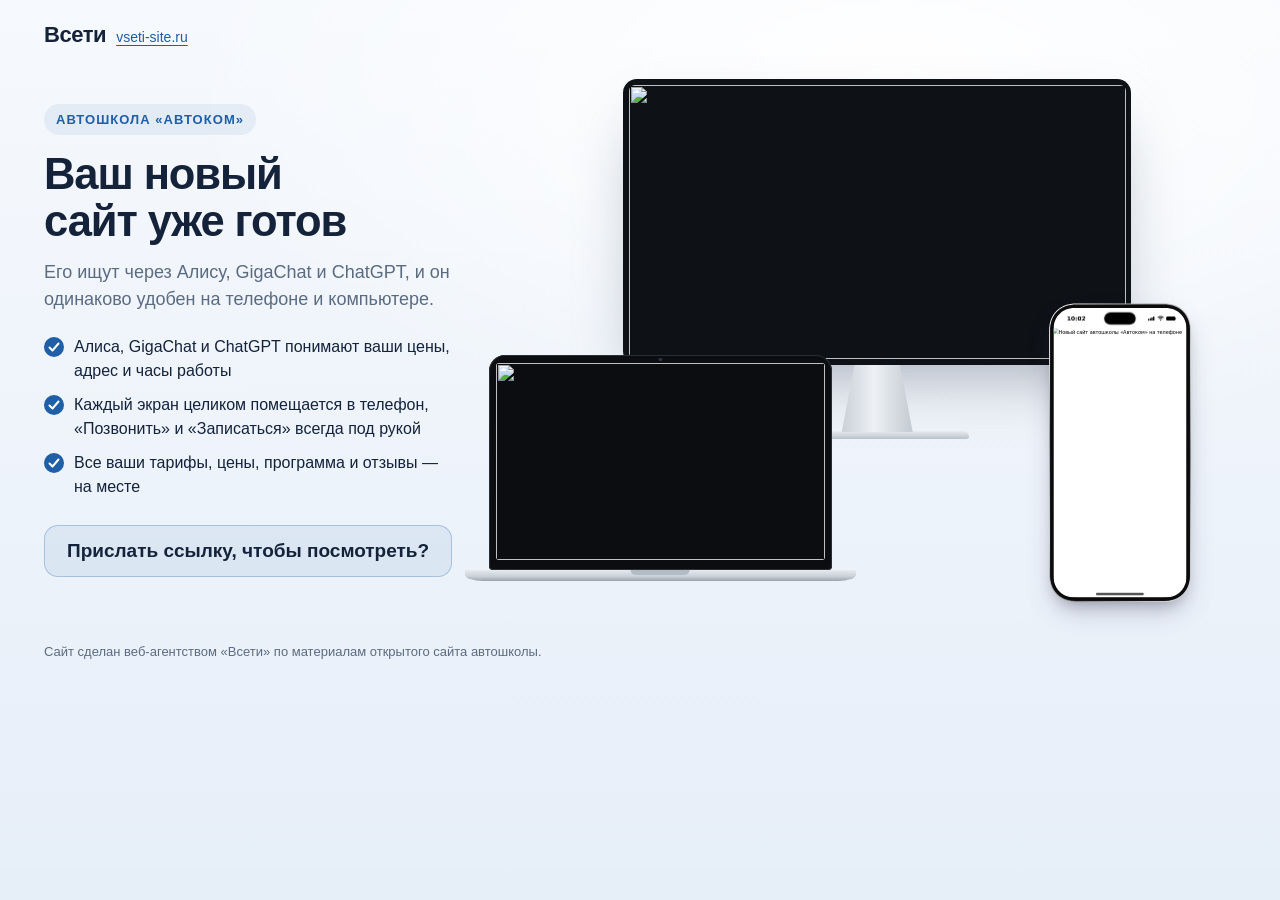
==== vitrina/index.html @ f61b4cee "Автошкола «Автоком»: этап 1 — главная, цены, контакты (яркая версия)" ====
<!doctype html>
<html lang="ru">
<head>
<meta charset="utf-8">
<meta name="viewport" content="width=device-width, initial-scale=1">
<meta name="robots" content="noindex, nofollow">
<title>Новый сайт автошколы «Автоком» — веб-агентство «Всети»</title>
<style>
@layer stageshow{:where(.ss-phone){position:relative}.ss-phone{flex-shrink:0;box-shadow:0 calc(var(--ps) * 40) calc(var(--ps) * 80) calc(var(--ps) * -16) #32325d40,0 calc(var(--ps) * 24) calc(var(--ps) * 48) calc(var(--ps) * -24) #0000004d}.ss-phone__glass{height:100%}.ss-phone__window{position:relative;overflow:hidden;isolation:isolate}.ss-phone:is([data-frame=pro],[data-frame=silver],[data-frame=bezel],[data-frame=clay],[data-frame=outline],[data-frame=bare]){--ss-phone-glass: #0b0b0c;--ss-phone-rim: #2c2c2d;--ss-phone-seam: #e0dfdc;--ss-phone-line: var(--ss-text-faint, #9a9a9d);background:none}.ss-phone__bands{position:absolute;inset:0;overflow:visible;pointer-events:none}.ss-phone:is([data-frame=pro],[data-frame=silver],[data-frame=bezel],[data-frame=clay],[data-frame=outline]) .ss-phone__glass{position:relative}.ss-phone[data-frame=pro]{--ss-phone-band-1: #e3e3e6;--ss-phone-band-2: #9a9ba0;--ss-phone-band-3: #cfd0d4;--ss-phone-band-4: #85868b;--ss-phone-band-5: #c9cacd}.ss-stage[data-theme=dark] .ss-phone[data-frame=pro],.ss-stage[data-theme=glass] .ss-phone[data-frame=pro][data-dark]{--ss-phone-band-1: #5b5c61;--ss-phone-band-2: #2b2c2f;--ss-phone-band-3: #48494d;--ss-phone-band-4: #232427;--ss-phone-band-5: #404145}.ss-phone[data-frame=silver]{--ss-phone-band-1: #f4f4f6;--ss-phone-band-2: #c9cacf;--ss-phone-band-3: #eeeef1;--ss-phone-band-4: #b9babf;--ss-phone-band-5: #e6e6ea}.ss-phone[data-frame=bezel]{--ss-phone-glass: #111113}.ss-phone[data-frame=clay]{--ss-phone-clay-top: color-mix(in srgb, var(--ss-phone-clay, #ecebe8), #fff 45%);--ss-phone-clay-bottom: color-mix(in srgb, var(--ss-phone-clay, #ecebe8), #000 6%);box-shadow:0 calc(var(--ps) * 30) calc(var(--ps) * 60) calc(var(--ps) * -12) #32325d33,0 calc(var(--ps) * 16) calc(var(--ps) * 32) calc(var(--ps) * -16) #00000029}.ss-stage[data-theme=dark] .ss-phone[data-frame=clay]{--ss-phone-clay-top: color-mix(in srgb, var(--ss-phone-clay, #2a2a2e), #fff 6%);--ss-phone-clay-bottom: var(--ss-phone-clay, #2a2a2e);--ss-phone-seam: #333338}.ss-phone[data-frame=outline]{box-shadow:none}.ss-stage[data-theme=blueprint] .ss-phone[data-frame=outline]{--ss-phone-line: var(--ss-line)}.ss-phone:not([data-frame=android],[data-frame=soft]) .ss-phone__status{height:62px;padding:0}.ss-phone:not([data-frame=android],[data-frame=soft]) .ss-phone__time{position:absolute;top:21.5px;left:0;width:138.5px;line-height:22px;text-align:center}.ss-phone:not([data-frame=android],[data-frame=soft]) .ss-phone__glyphs{position:absolute;top:25.33px;left:285.25px;align-items:flex-start;gap:8px}.ss-phone:not([data-frame=android],[data-frame=soft]) .ss-phone__signal{margin-top:1px}.ss-phone:not([data-frame=android],[data-frame=soft]) .ss-phone__battery{margin-top:.33px}.ss-phone[data-frame=photo]{position:relative;background:none}.ss-phone__photo{position:absolute;z-index:4;background:var(--ss-phone-photo-light, none) center / 100% 100% no-repeat;pointer-events:none}.ss-stage[data-theme=dark] .ss-phone__photo,.ss-phone[data-dark] .ss-phone__photo{background-image:var(--ss-phone-photo-dark, var(--ss-phone-photo-light, none))}.ss-phone[data-frame=android]{background:linear-gradient(150deg,#3a3b3f,#1d1e21 40%,#2f3034 70%,#1a1b1e)}.ss-phone[data-frame=android] .ss-phone__glass{background:#050505}.ss-phone[data-frame=android] .ss-phone__island{top:14px;width:24px;height:24px;border-radius:50%}.ss-phone[data-frame=android] .ss-phone__status{height:48px;padding:0 26px}.ss-phone[data-frame=android] .ss-phone__time{font-family:system-ui,sans-serif;font-size:15px;font-weight:500}.ss-phone[data-frame=android] .ss-phone__content[data-status]{padding-top:48px}.ss-phone[data-frame=android] .ss-phone__home{width:108px;height:4px}.ss-phone[data-frame=soft]{box-shadow:0 0 0 calc(var(--ps) * 1.5) #0a25400d,0 calc(var(--ps) * 30) calc(var(--ps) * 60) calc(var(--ps) * -12) #32325d2e,0 calc(var(--ps) * 18) calc(var(--ps) * 36) calc(var(--ps) * -18) #0000001f}.ss-phone[data-frame=soft] .ss-phone__glass{background:#f6f9fc;box-shadow:inset 0 calc(var(--ps) * -2.9) calc(var(--ps) * 7.2) #0a254038}.ss-stage[data-theme=dark] .ss-phone[data-frame=soft] .ss-phone__glass{background:#1c2433;box-shadow:inset 0 calc(var(--ps) * -2.9) calc(var(--ps) * 7.2) #00000073}.ss-phone__screen{--pt: 1px;position:absolute;top:0;left:0;display:flex;flex-direction:column;overflow:hidden;background:#fff;color:#000;font-family:-apple-system,system-ui,sans-serif;font-size:15px;letter-spacing:-.015em;transform-origin:0 0;-webkit-font-smoothing:antialiased}.ss-phone[data-dark] .ss-phone__screen{background:#000;color:#fff}.ss-phone__status{position:absolute;top:0;right:0;left:0;z-index:2;display:flex;align-items:center;justify-content:space-between;height:54px;padding:0 34px 0 52px;transition:color .3s ease;will-change:transform}.ss-phone__time{font-family:SF Pro Text,-apple-system,system-ui,sans-serif;font-variation-settings:"opsz" 17;font-size:17.67px;font-weight:590;letter-spacing:0}.ss-phone__island{position:absolute;top:var(--ss-island-top, 14px);left:50%;z-index:3;width:var(--ss-island-w, 95px);height:37px;border-radius:18.5px;background:#000;transform:translate(-50%)}.ss-phone__glyphs{display:flex;align-items:center;gap:8px}.ss-phone__glyph{display:block}.ss-phone__content{position:relative;flex:1;min-height:0}.ss-phone__content[data-status]{padding-top:62px}.ss-phone__content:not([data-status]){padding-top:44px}.ss-phone[data-frame=bare] .ss-phone__content{padding-right:8px;padding-left:8px}.ss-phone__home{position:absolute;bottom:8px;left:50%;z-index:2;width:144px;height:5px;border-radius:2.5px;background:currentColor;transform:translate(-50%);transition:color .3s ease;will-change:transform}.ss-lock{position:absolute;inset:0;color:#fff;text-align:center}.ss-lock__date{margin-top:66px;font-size:22px;font-weight:600;letter-spacing:-.01em;opacity:.85}.ss-lock__clock{margin-top:-4px;font-size:112px;font-weight:700;line-height:1;letter-spacing:-.035em;font-variant-numeric:tabular-nums;opacity:.92}.ss-lock__stack{position:absolute;right:0;bottom:118px;left:0;display:flex;flex-direction:column;gap:8px;text-align:left}.ss-lock__stack[data-at=top]{top:290px;bottom:auto}.ss-lock__controls{position:absolute;right:46px;bottom:48px;left:46px;display:flex;justify-content:space-between}.ss-lock__control{display:grid;place-items:center;width:50px;height:50px;border-radius:50%;background:#0a0c1842;backdrop-filter:blur(24px) saturate(1.3);color:#fff}.ss-notification{display:flex;align-items:center;gap:13px;margin:0 18px;padding:14px 17px 14px 14px;border-radius:23px;background:#fcfcfdc2;backdrop-filter:blur(30px) saturate(1.25);box-shadow:0 4px 24px #0000000f;color:#000;text-align:left}.ss-notification[data-banner]{position:absolute;top:56px;right:0;left:0;z-index:2;animation:ss-banner-in .52s cubic-bezier(.2,.9,.25,1) both}@keyframes ss-banner-in{0%{transform:translateY(-110px)}}.ss-notification__icon{display:grid;flex-shrink:0;place-items:center;width:38px;height:38px;overflow:hidden;border-radius:9px;background:var(--ss-accent);color:#fff}.ss-notification__icon:has(>img){background:none}.ss-notification__icon>img{display:block;width:100%;height:100%}.ss-notification__text{display:flex;flex:1;flex-direction:column;min-width:0;font-size:15px;line-height:18px;letter-spacing:-.016em}.ss-notification__head{display:flex;align-items:baseline;gap:8px}.ss-notification__title{flex:1;min-width:0;overflow:hidden;font-weight:600;white-space:nowrap;text-overflow:ellipsis}.ss-notification__time{flex-shrink:0;font-size:12px;letter-spacing:-.005em;color:#3c3c4399}.ss-notification__body{display:-webkit-box;overflow:hidden;-webkit-line-clamp:3;-webkit-box-orient:vertical}.ss-lock[data-size=satellite] .ss-lock__stack{top:232px;bottom:auto}.ss-lock[data-size=satellite][data-clock=off] .ss-lock__stack{top:74px}.ss-notification{will-change:transform}.ss-phone:not([data-dark]) .ss-notification{background:#ffffffeb;box-shadow:0 0 0 .5px #00000014,0 8px 24px #0000001f}.ss-phone__time-bar{display:inline-block;width:30px;height:7px;border-radius:4px;background:currentColor;opacity:.5}}
:root{--ink:#14233a;--muted:#5b6b80;--accent:#1f5fa8;--sand:#ffc94d;--bg1:#f6f9fd;--bg2:#e6eef8}
*{box-sizing:border-box}
html,body{margin:0}
body{font:16px/1.5 -apple-system,"Segoe UI",Roboto,Arial,sans-serif;color:var(--ink);background:radial-gradient(1200px 600px at 70% 10%,#ffffff 0,rgba(255,255,255,0) 60%),linear-gradient(180deg,var(--bg1),var(--bg2));min-height:100vh}
a{color:inherit}
.top{display:flex;align-items:center;justify-content:space-between;max-width:1240px;margin:0 auto;padding:18px 24px}
.brand{display:flex;align-items:baseline;gap:10px;text-decoration:none}
.brand b{font-size:22px;letter-spacing:-.02em}
.brand span{font-size:14px;color:var(--accent);text-decoration:underline;text-underline-offset:3px}
.hero{max-width:1240px;margin:0 auto;padding:10px 24px 40px;display:grid;grid-template-columns:minmax(0,.82fr) minmax(0,1.5fr);gap:36px;align-items:center}
.eyebrow{display:inline-block;font-size:13px;font-weight:600;letter-spacing:.08em;text-transform:uppercase;color:var(--accent);background:rgba(31,95,168,.08);padding:6px 12px;border-radius:999px}
h1{text-wrap:balance;font-size:clamp(30px,3.4vw,48px);line-height:1.08;letter-spacing:-.025em;margin:16px 0 14px}
.lead{font-size:18px;color:var(--muted);margin:0 0 22px;max-width:30em}
.pts{list-style:none;padding:0;margin:0 0 26px;display:grid;gap:10px}
.pts li{display:flex;gap:10px;align-items:flex-start}
.pts li::before{content:"";flex:none;width:20px;height:20px;margin-top:2px;border-radius:50%;background:var(--accent) url("data:image/svg+xml,%3Csvg xmlns='http://www.w3.org/2000/svg' viewBox='0 0 20 20'%3E%3Cpath d='M5.5 10.5l3 3 6-7' fill='none' stroke='%23fff' stroke-width='2' stroke-linecap='round' stroke-linejoin='round'/%3E%3C/svg%3E") center/100% no-repeat}
.cta{display:flex;flex-wrap:wrap;gap:14px;align-items:center}
.btn{display:inline-flex;align-items:center;gap:8px;min-height:52px;padding:0 26px;border-radius:14px;background:var(--accent);color:#fff;font-weight:600;text-decoration:none;box-shadow:0 10px 24px rgba(31,95,168,.28)}
.btn:hover{background:#174a86}
.ask{margin:0;display:inline-flex;align-items:center;min-height:52px;padding:12px 22px;line-height:1.3;border-radius:14px;background:rgba(31,95,168,.08);border:1.5px solid rgba(31,95,168,.28);color:var(--ink);font-size:19px;font-weight:600}
/* сцена с устройствами */
.stage{position:relative;width:100%;aspect-ratio:16/11.2}
.dv{position:absolute}
.dv img{display:block;width:100%;height:100%;object-fit:cover;object-position:center top}
.mon{left:18%;top:0;width:68%}
.mon .scr{aspect-ratio:16/9;padding:1.1%;background:#0e1116;border-radius:14px;box-shadow:0 30px 60px -20px rgba(20,35,58,.35)}
.mon .scr img{border-radius:6px}
.mon .neck{width:14%;aspect-ratio:1/.95;margin:0 auto;background:linear-gradient(90deg,#c9d0d8,#eef1f4 45%,#c3cad2);clip-path:polygon(18% 0,82% 0,100% 100%,0 100%)}
.mon .foot{width:36%;aspect-ratio:36/1.5;margin:-1px auto 0;border-radius:6px 6px 3px 3px;background:linear-gradient(180deg,#e9edf1,#b9c1ca);box-shadow:0 12px 20px -8px rgba(20,35,58,.4)}
.lap{left:0;bottom:4%;width:46%}
.lap .scr{aspect-ratio:16/10;padding:2.2% 2.2% 3%;background:#0b0d11;border-radius:16px 16px 4px 4px;position:relative;box-shadow:0 0 0 1px #2a2f37 inset}
.lap .scr::before{content:"";position:absolute;top:1%;left:50%;width:.9%;aspect-ratio:1;border-radius:50%;background:#2b3442;transform:translateX(-50%)}
.lap .scr img{border-radius:3px}
.lap .base{position:relative;height:0;padding-bottom:3.2%;margin:0 -7%;background:linear-gradient(180deg,#e7ebef 0,#c8cfd7 60%,#9aa3ad 100%);border-radius:0 0 18px 18px/0 0 60% 60%;box-shadow:0 22px 30px -14px rgba(20,35,58,.45)}
.lap .base::after{content:"";position:absolute;top:0;left:50%;width:15%;height:40%;transform:translateX(-50%);background:#b3bbc4;border-radius:0 0 8px 8px}
.tab{right:1.5%;bottom:3%;width:23%}
.tab .scr{aspect-ratio:820/1180;padding:4.5%;background:#121419;border-radius:22px;box-shadow:0 0 0 2px #c7ced6,0 28px 50px -18px rgba(20,35,58,.45)}
.tab .scr img{border-radius:10px}
.ph{right:6%;bottom:0;width:340px;transform-origin:100% 100%}
.ph-shot{display:block;width:100%;height:auto}
.note{max-width:1240px;margin:0 auto;padding:0 24px 34px;color:var(--muted);font-size:13px}
@media (max-width:600px){
  .stage{aspect-ratio:16/9.8}
  .mon{display:none}
  .lap{left:6%;width:64%;bottom:6%}
  .ph{right:5%}
}
@media (max-width:900px){
  .hero{grid-template-columns:1fr;gap:26px;padding-top:0}
  .stage{order:-1}
  .lead{font-size:16.5px}
}
</style>
</head>
<body>
<header class="top"><a class="brand" href="https://vseti-site.ru/" target="_blank" rel="noopener"><b>Всети</b><span>vseti-site.ru</span></a></header>
<main class="hero">
  <div class="txt">
    <span class="eyebrow">Автошкола «Автоком»</span>
    <h1>Ваш новый сайт уже готов</h1>
    <p class="lead">Его ищут через Алису, GigaChat и ChatGPT, и он одинаково удобен на телефоне и компьютере.</p>
    <ul class="pts">
      <li>Алиса, GigaChat и ChatGPT понимают ваши цены, адрес и часы работы</li>
      <li>Каждый экран целиком помещается в телефон, «Позвонить» и «Записаться» всегда под рукой</li>
      <li>Все ваши тарифы, цены, программа и отзывы — на месте</li>
    </ul>
    <div class="cta">
      <p class="ask">Прислать ссылку, чтобы посмотреть?</p>
    </div>
  </div>
  <div class="stage" id="stage" aria-label="Новый сайт на компьютере, ноутбуке и телефоне">
    <div class="dv mon"><div class="scr"><img src="img/monitor.webp?v=2" alt="" width="1600" height="900"></div><div class="neck"></div><div class="foot"></div></div>
    <div class="dv lap"><div class="scr"><img src="img/laptop.webp?v=2" alt="" width="1280" height="800"></div><div class="base"></div></div>
    <div class="dv ph" id="ph"><div class="ss-phone z-phone" data-frame="pro" style="width: 340px; height: 714.953px; padding: 2.38318px; border-radius: 61.1682px; --ps: 0.794392523364486px;"><svg class="ss-phone__bands" width="100%" height="100%" aria-hidden="true"><defs><linearGradient id="ph-band" x1="0.2" y1="0" x2="0.8" y2="1"><stop offset="0" style="stop-color: var(--ss-phone-band-1);"></stop><stop offset="0.22" style="stop-color: var(--ss-phone-band-2);"></stop><stop offset="0.48" style="stop-color: var(--ss-phone-band-3);"></stop><stop offset="0.74" style="stop-color: var(--ss-phone-band-4);"></stop><stop offset="1" style="stop-color: var(--ss-phone-band-5);"></stop></linearGradient><linearGradient id="ph-clay" x1="0" y1="0" x2="0" y2="1"><stop offset="0" style="stop-color: var(--ss-phone-clay-top);"></stop><stop offset="1" style="stop-color: var(--ss-phone-clay-bottom);"></stop></linearGradient></defs><g transform="translate(10.327102803738317 10.327102803738317)" stroke-linejoin="round"><path d="M262.94 0.00L267.09 0.06L270.49 0.24L273.65 0.53L276.65 0.94L279.51 1.47L282.27 2.11L284.93 2.87L287.50 3.74L289.97 4.72L292.36 5.81L294.65 7.02L296.85 8.33L298.96 9.75L300.98 11.27L302.90 12.90L304.72 14.62L306.45 16.45L308.08 18.37L309.60 20.38L311.02 22.49L312.33 24.70L313.53 26.99L314.63 29.37L315.61 31.85L316.48 34.41L317.24 37.07L317.88 39.83L318.41 42.70L318.82 45.69L319.11 48.85L319.29 52.25L319.35 56.40L319.35 637.90L319.29 642.04L319.11 645.45L318.82 648.60L318.41 651.60L317.88 654.47L317.24 657.23L316.48 659.89L315.61 662.45L314.63 664.92L313.53 667.31L312.33 669.60L311.02 671.80L309.60 673.91L308.08 675.93L306.45 677.85L304.72 679.68L302.90 681.40L300.98 683.03L298.96 684.55L296.85 685.97L294.65 687.28L292.36 688.49L289.97 689.58L287.50 690.56L284.93 691.43L282.27 692.19L279.51 692.83L276.65 693.36L273.65 693.77L270.49 694.06L267.09 694.24L262.94 694.30L56.40 694.30L52.25 694.24L48.85 694.06L45.69 693.77L42.70 693.36L39.83 692.83L37.07 692.19L34.41 691.43L31.85 690.56L29.37 689.58L26.99 688.49L24.70 687.28L22.49 685.97L20.38 684.55L18.37 683.03L16.45 681.40L14.62 679.68L12.90 677.85L11.27 675.93L9.75 673.91L8.33 671.80L7.02 669.60L5.81 667.31L4.72 664.92L3.74 662.45L2.87 659.89L2.11 657.23L1.47 654.47L0.94 651.60L0.53 648.60L0.24 645.45L0.06 642.04L0.00 637.90L0.00 56.40L0.06 52.25L0.24 48.85L0.53 45.69L0.94 42.70L1.47 39.83L2.11 37.07L2.87 34.41L3.74 31.85L4.72 29.37L5.81 26.99L7.02 24.70L8.33 22.49L9.75 20.38L11.27 18.37L12.90 16.45L14.62 14.62L16.45 12.90L18.37 11.27L20.38 9.75L22.49 8.33L24.70 7.02L26.99 5.81L29.37 4.72L31.85 3.74L34.41 2.87L37.07 2.11L39.83 1.47L42.70 0.94L45.69 0.53L48.85 0.24L52.25 0.06L56.40 0.00Z" fill="none" stroke-width="20.654205607476634" stroke="url(#ph-band)"></path><path d="M262.94 0.00L267.09 0.06L270.49 0.24L273.65 0.53L276.65 0.94L279.51 1.47L282.27 2.11L284.93 2.87L287.50 3.74L289.97 4.72L292.36 5.81L294.65 7.02L296.85 8.33L298.96 9.75L300.98 11.27L302.90 12.90L304.72 14.62L306.45 16.45L308.08 18.37L309.60 20.38L311.02 22.49L312.33 24.70L313.53 26.99L314.63 29.37L315.61 31.85L316.48 34.41L317.24 37.07L317.88 39.83L318.41 42.70L318.82 45.69L319.11 48.85L319.29 52.25L319.35 56.40L319.35 637.90L319.29 642.04L319.11 645.45L318.82 648.60L318.41 651.60L317.88 654.47L317.24 657.23L316.48 659.89L315.61 662.45L314.63 664.92L313.53 667.31L312.33 669.60L311.02 671.80L309.60 673.91L308.08 675.93L306.45 677.85L304.72 679.68L302.90 681.40L300.98 683.03L298.96 684.55L296.85 685.97L294.65 687.28L292.36 688.49L289.97 689.58L287.50 690.56L284.93 691.43L282.27 692.19L279.51 692.83L276.65 693.36L273.65 693.77L270.49 694.06L267.09 694.24L262.94 694.30L56.40 694.30L52.25 694.24L48.85 694.06L45.69 693.77L42.70 693.36L39.83 692.83L37.07 692.19L34.41 691.43L31.85 690.56L29.37 689.58L26.99 688.49L24.70 687.28L22.49 685.97L20.38 684.55L18.37 683.03L16.45 681.40L14.62 679.68L12.90 677.85L11.27 675.93L9.75 673.91L8.33 671.80L7.02 669.60L5.81 667.31L4.72 664.92L3.74 662.45L2.87 659.89L2.11 657.23L1.47 654.47L0.94 651.60L0.53 648.60L0.24 645.45L0.06 642.04L0.00 637.90L0.00 56.40L0.06 52.25L0.24 48.85L0.53 45.69L0.94 42.70L1.47 39.83L2.11 37.07L2.87 34.41L3.74 31.85L4.72 29.37L5.81 26.99L7.02 24.70L8.33 22.49L9.75 20.38L11.27 18.37L12.90 16.45L14.62 14.62L16.45 12.90L18.37 11.27L20.38 9.75L22.49 8.33L24.70 7.02L26.99 5.81L29.37 4.72L31.85 3.74L34.41 2.87L37.07 2.11L39.83 1.47L42.70 0.94L45.69 0.53L48.85 0.24L52.25 0.06L56.40 0.00Z" fill="none" stroke-width="15.88785046728972" style="stroke: var(--ss-phone-rim);"></path><path d="M262.94 0.00L267.09 0.06L270.49 0.24L273.65 0.53L276.65 0.94L279.51 1.47L282.27 2.11L284.93 2.87L287.50 3.74L289.97 4.72L292.36 5.81L294.65 7.02L296.85 8.33L298.96 9.75L300.98 11.27L302.90 12.90L304.72 14.62L306.45 16.45L308.08 18.37L309.60 20.38L311.02 22.49L312.33 24.70L313.53 26.99L314.63 29.37L315.61 31.85L316.48 34.41L317.24 37.07L317.88 39.83L318.41 42.70L318.82 45.69L319.11 48.85L319.29 52.25L319.35 56.40L319.35 637.90L319.29 642.04L319.11 645.45L318.82 648.60L318.41 651.60L317.88 654.47L317.24 657.23L316.48 659.89L315.61 662.45L314.63 664.92L313.53 667.31L312.33 669.60L311.02 671.80L309.60 673.91L308.08 675.93L306.45 677.85L304.72 679.68L302.90 681.40L300.98 683.03L298.96 684.55L296.85 685.97L294.65 687.28L292.36 688.49L289.97 689.58L287.50 690.56L284.93 691.43L282.27 692.19L279.51 692.83L276.65 693.36L273.65 693.77L270.49 694.06L267.09 694.24L262.94 694.30L56.40 694.30L52.25 694.24L48.85 694.06L45.69 693.77L42.70 693.36L39.83 692.83L37.07 692.19L34.41 691.43L31.85 690.56L29.37 689.58L26.99 688.49L24.70 687.28L22.49 685.97L20.38 684.55L18.37 683.03L16.45 681.40L14.62 679.68L12.90 677.85L11.27 675.93L9.75 673.91L8.33 671.80L7.02 669.60L5.81 667.31L4.72 664.92L3.74 662.45L2.87 659.89L2.11 657.23L1.47 654.47L0.94 651.60L0.53 648.60L0.24 645.45L0.06 642.04L0.00 637.90L0.00 56.40L0.06 52.25L0.24 48.85L0.53 45.69L0.94 42.70L1.47 39.83L2.11 37.07L2.87 34.41L3.74 31.85L4.72 29.37L5.81 26.99L7.02 24.70L8.33 22.49L9.75 20.38L11.27 18.37L12.90 16.45L14.62 14.62L16.45 12.90L18.37 11.27L20.38 9.75L22.49 8.33L24.70 7.02L26.99 5.81L29.37 4.72L31.85 3.74L34.41 2.87L37.07 2.11L39.83 1.47L42.70 0.94L45.69 0.53L48.85 0.24L52.25 0.06L56.40 0.00Z" fill="none" stroke-width="14.69626168224299" style="stroke: var(--ss-phone-glass);"></path></g></svg><div class="ss-phone__glass" style="padding: 7.94393px; border-radius: 58.785px;"><div class="ss-phone__window" style="width: 319.346px; height: 694.299px; clip-path: path(&quot;M 262.94 0 L 267.09 0.06 L 270.49 0.24 L 273.65 0.53 L 276.65 0.94 L 279.51 1.47 L 282.27 2.11 L 284.93 2.87 L 287.5 3.74 L 289.97 4.72 L 292.36 5.81 L 294.65 7.02 L 296.85 8.33 L 298.96 9.75 L 300.98 11.27 L 302.9 12.9 L 304.72 14.62 L 306.45 16.45 L 308.08 18.37 L 309.6 20.38 L 311.02 22.49 L 312.33 24.7 L 313.53 26.99 L 314.63 29.37 L 315.61 31.85 L 316.48 34.41 L 317.24 37.07 L 317.88 39.83 L 318.41 42.7 L 318.82 45.69 L 319.11 48.85 L 319.29 52.25 L 319.35 56.4 L 319.35 637.9 L 319.29 642.04 L 319.11 645.45 L 318.82 648.6 L 318.41 651.6 L 317.88 654.47 L 317.24 657.23 L 316.48 659.89 L 315.61 662.45 L 314.63 664.92 L 313.53 667.31 L 312.33 669.6 L 311.02 671.8 L 309.6 673.91 L 308.08 675.93 L 306.45 677.85 L 304.72 679.68 L 302.9 681.4 L 300.98 683.03 L 298.96 684.55 L 296.85 685.97 L 294.65 687.28 L 292.36 688.49 L 289.97 689.58 L 287.5 690.56 L 284.93 691.43 L 282.27 692.19 L 279.51 692.83 L 276.65 693.36 L 273.65 693.77 L 270.49 694.06 L 267.09 694.24 L 262.94 694.3 L 56.4 694.3 L 52.25 694.24 L 48.85 694.06 L 45.69 693.77 L 42.7 693.36 L 39.83 692.83 L 37.07 692.19 L 34.41 691.43 L 31.85 690.56 L 29.37 689.58 L 26.99 688.49 L 24.7 687.28 L 22.49 685.97 L 20.38 684.55 L 18.37 683.03 L 16.45 681.4 L 14.62 679.68 L 12.9 677.85 L 11.27 675.93 L 9.75 673.91 L 8.33 671.8 L 7.02 669.6 L 5.81 667.31 L 4.72 664.92 L 3.74 662.45 L 2.87 659.89 L 2.11 657.23 L 1.47 654.47 L 0.94 651.6 L 0.53 648.6 L 0.24 645.45 L 0.06 642.04 L 0 637.9 L 0 56.4 L 0.06 52.25 L 0.24 48.85 L 0.53 45.69 L 0.94 42.7 L 1.47 39.83 L 2.11 37.07 L 2.87 34.41 L 3.74 31.85 L 4.72 29.37 L 5.81 26.99 L 7.02 24.7 L 8.33 22.49 L 9.75 20.38 L 11.27 18.37 L 12.9 16.45 L 14.62 14.62 L 16.45 12.9 L 18.37 11.27 L 20.38 9.75 L 22.49 8.33 L 24.7 7.02 L 26.99 5.81 L 29.37 4.72 L 31.85 3.74 L 34.41 2.87 L 37.07 2.11 L 39.83 1.47 L 42.7 0.94 L 45.69 0.53 L 48.85 0.24 L 52.25 0.06 L 56.4 0 Z&quot;);"><div class="ss-phone__screen" style="width: 402px; height: 874px; transform: scale(0.794393); --ss-screen-r: 64px;"><div class="ss-phone__status"><span class="ss-phone__time">10:02</span><span class="ss-phone__glyphs"><svg viewBox="0 0 20.33 13.67" width="20.33" height="13.67" class="ss-phone__glyph ss-phone__signal"><rect x="0" y="7.34" width="3.333" height="6.33" rx="1.667" fill="currentColor"></rect><rect x="5.667" y="5" width="3.333" height="8.67" rx="1.667" fill="currentColor"></rect><rect x="11.334" y="2.67" width="3.333" height="11" rx="1.667" fill="currentColor"></rect><rect x="17.000999999999998" y="0" width="3.333" height="13.67" rx="1.667" fill="currentColor"></rect></svg><svg viewBox="0 0 19.33 14.33" width="19.33" height="14.33" class="ss-phone__glyph ss-phone__wifi"><path fill-rule="evenodd" fill="currentColor" d="M0.415933 5.54283C0.902185 6.04412 1.66017 5.95818 2.27513 5.41393C4.30595 3.58064 6.83731 2.63535 9.66901 2.63535C12.5007 2.63535 15.0464 3.60928 17.0629 5.41393C17.6636 5.97251 18.4215 6.0298 18.9221 5.54283C19.4226 5.02722 19.4942 4.2538 18.9793 3.70954C16.8341 1.51819 13.3302 0 9.66901 0C6.00783 0 2.48965 1.53251 0.358727 3.72387C-0.156127 4.2538 -0.0989213 5.02722 0.415933 5.55715L0.415933 5.54283ZM3.94841 9.13779C4.50617 9.68205 5.22124 9.62476 5.85051 9.10915C6.88022 8.29276 8.25316 7.73418 9.66901 7.7485C11.0706 7.7485 12.4435 8.29276 13.4875 9.12347C14.1168 9.63908 14.8605 9.66773 15.4039 9.12347C15.9331 8.57921 16.0189 7.7485 15.4611 7.23289C14.0739 5.98683 11.9859 5.11315 9.68332 5.11315C7.38077 5.11315 5.27845 5.98683 3.9055 7.23289C3.41925 7.69121 3.31914 8.47896 3.96271 9.13779L3.94841 9.13779ZM8.72511 13.8929C9.34008 14.4801 9.98365 14.4801 10.5986 13.8929L11.757 12.7757C12.372 12.1742 12.5007 11.4151 11.7999 10.8995C11.2136 10.4841 10.4699 10.212 9.66901 10.212C8.86813 10.212 8.11015 10.4841 7.53809 10.9138C6.83731 11.4151 6.98033 12.1885 7.59529 12.7757L8.73942 13.8929L8.72511 13.8929Z"></path></svg><svg viewBox="0 0 29.33 13.67" width="29.33" height="13.67" class="ss-phone__glyph ss-phone__battery"><path fill="currentColor" d="M0 6.4C0 4.15979 0 3.03969 0.435974 2.18404C0.819467 1.43139 1.43139 0.819467 2.18404 0.435974C3.03969 0 4.15979 0 6.4 0L19.933 0C22.1732 0 23.2933 0 24.149 0.435974C24.9016 0.819467 25.5135 1.43139 25.897 2.18404C26.333 3.03969 26.333 4.15979 26.333 6.4L26.333 7.26666C26.333 9.50687 26.333 10.627 25.897 11.4826C25.5135 12.2353 24.9016 12.8472 24.149 13.2307C23.2933 13.6667 22.1732 13.6667 19.933 13.6667L6.4 13.6667C4.15979 13.6667 3.03969 13.6667 2.18404 13.2307C1.43139 12.8472 0.819467 12.2353 0.435974 11.4826C0 10.627 0 9.50687 0 7.26666L0 6.4Z"></path><path fill-rule="evenodd" fill="currentColor" transform="translate(27.33 4.33)" d="M0 0L0 5C0.601505 4.8625 2 3.75 2 2.5C2 1.25 0.601505 0.1375 0 0Z"></path></svg></span></div><span class="ss-phone__island"></span><div class="ss-phone__content" data-status="true"><img class="ph-shot" src="img/phone.webp?v=2" alt="Новый сайт автошколы «Автоком» на телефоне" width="393" height="790"></div><span class="ss-phone__home"></span></div></div></div></div></div>
  </div>
</main>
<p class="note">Сайт сделан веб-агентством «Всети» по материалам открытого сайта автошколы.</p>
<script>
(function(){var st=document.getElementById('stage'),ph=document.getElementById('ph');
function fit(){var k=st.clientWidth*(innerWidth<=600?0.27:0.19)/340;ph.style.transform='scale('+k+')';}
fit();addEventListener('resize',fit);})();
</script>
</body>
</html>
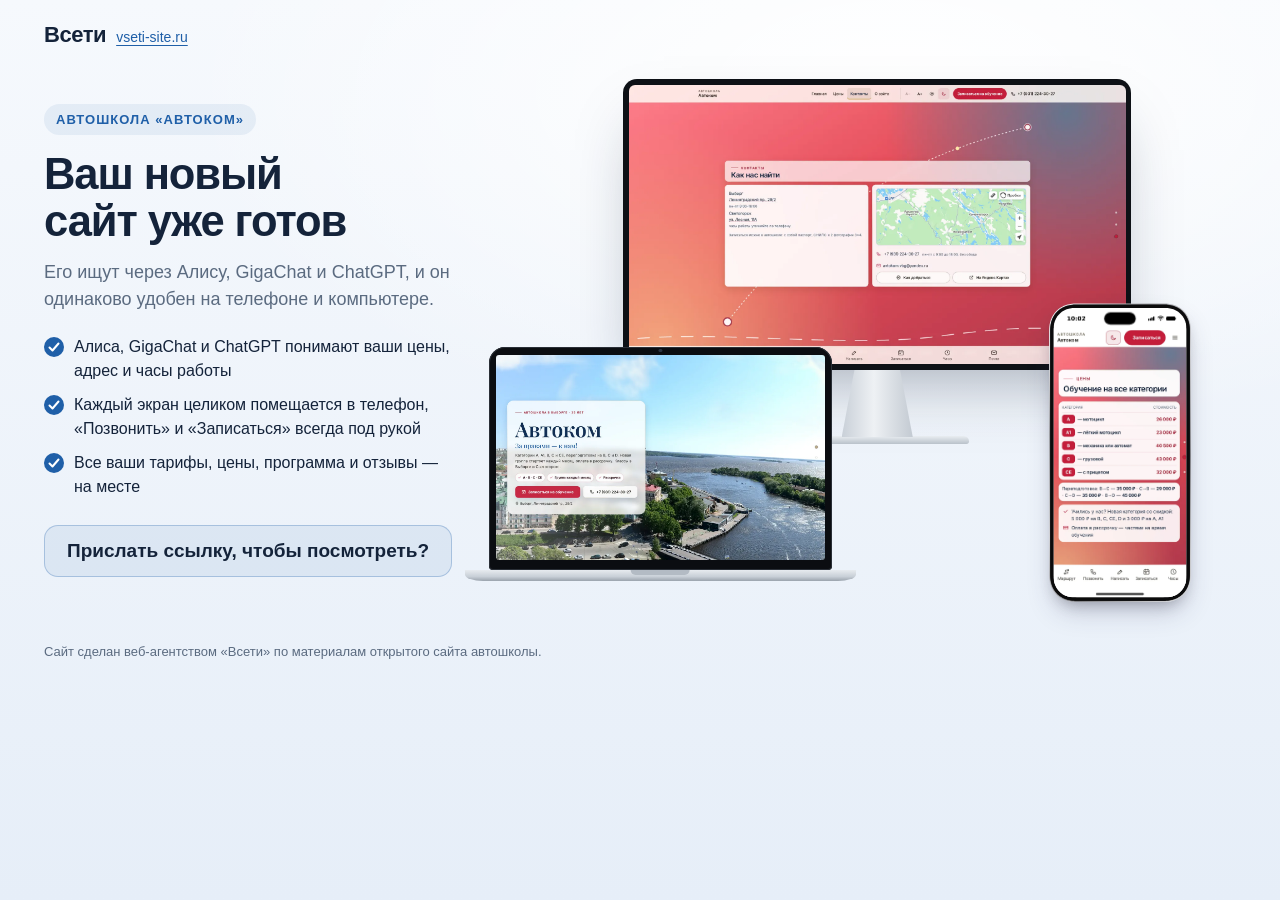
==== commit ffb68a8a: "Текст не выходит за плашки: название первого экрана подгоняется под плашку, витрина показывает экран" ====
--- a/vitrina/index.html
+++ b/vitrina/index.html
@@ -31,13 +31,14 @@
 .stage{position:relative;width:100%;aspect-ratio:16/11.2}
 .dv{position:absolute}
 .dv img{display:block;width:100%;height:100%;object-fit:cover;object-position:center top}
+.mon .scr img,.lap .scr img{height:auto}
 .mon{left:18%;top:0;width:68%}
-.mon .scr{aspect-ratio:16/9;padding:1.1%;background:#0e1116;border-radius:14px;box-shadow:0 30px 60px -20px rgba(20,35,58,.35)}
+.mon .scr{padding:1.1%;background:#0e1116;border-radius:14px;box-shadow:0 30px 60px -20px rgba(20,35,58,.35)}
 .mon .scr img{border-radius:6px}
 .mon .neck{width:14%;aspect-ratio:1/.95;margin:0 auto;background:linear-gradient(90deg,#c9d0d8,#eef1f4 45%,#c3cad2);clip-path:polygon(18% 0,82% 0,100% 100%,0 100%)}
 .mon .foot{width:36%;aspect-ratio:36/1.5;margin:-1px auto 0;border-radius:6px 6px 3px 3px;background:linear-gradient(180deg,#e9edf1,#b9c1ca);box-shadow:0 12px 20px -8px rgba(20,35,58,.4)}
 .lap{left:0;bottom:4%;width:46%}
-.lap .scr{aspect-ratio:16/10;padding:2.2% 2.2% 3%;background:#0b0d11;border-radius:16px 16px 4px 4px;position:relative;box-shadow:0 0 0 1px #2a2f37 inset}
+.lap .scr{padding:2.2% 2.2% 3%;background:#0b0d11;border-radius:16px 16px 4px 4px;position:relative;box-shadow:0 0 0 1px #2a2f37 inset}
 .lap .scr::before{content:"";position:absolute;top:1%;left:50%;width:.9%;aspect-ratio:1;border-radius:50%;background:#2b3442;transform:translateX(-50%)}
 .lap .scr img{border-radius:3px}
 .lap .base{position:relative;height:0;padding-bottom:3.2%;margin:0 -7%;background:linear-gradient(180deg,#e7ebef 0,#c8cfd7 60%,#9aa3ad 100%);border-radius:0 0 18px 18px/0 0 60% 60%;box-shadow:0 22px 30px -14px rgba(20,35,58,.45)}
@@ -80,7 +81,7 @@
   <div class="stage" id="stage" aria-label="Новый сайт на компьютере, ноутбуке и телефоне">
     <div class="dv mon"><div class="scr"><img src="img/monitor.webp?v=2" alt="" width="1600" height="900"></div><div class="neck"></div><div class="foot"></div></div>
     <div class="dv lap"><div class="scr"><img src="img/laptop.webp?v=2" alt="" width="1280" height="800"></div><div class="base"></div></div>
-    <div class="dv ph" id="ph"><div class="ss-phone z-phone" data-frame="pro" style="width: 340px; height: 714.953px; padding: 2.38318px; border-radius: 61.1682px; --ps: 0.794392523364486px;"><svg class="ss-phone__bands" width="100%" height="100%" aria-hidden="true"><defs><linearGradient id="ph-band" x1="0.2" y1="0" x2="0.8" y2="1"><stop offset="0" style="stop-color: var(--ss-phone-band-1);"></stop><stop offset="0.22" style="stop-color: var(--ss-phone-band-2);"></stop><stop offset="0.48" style="stop-color: var(--ss-phone-band-3);"></stop><stop offset="0.74" style="stop-color: var(--ss-phone-band-4);"></stop><stop offset="1" style="stop-color: var(--ss-phone-band-5);"></stop></linearGradient><linearGradient id="ph-clay" x1="0" y1="0" x2="0" y2="1"><stop offset="0" style="stop-color: var(--ss-phone-clay-top);"></stop><stop offset="1" style="stop-color: var(--ss-phone-clay-bottom);"></stop></linearGradient></defs><g transform="translate(10.327102803738317 10.327102803738317)" stroke-linejoin="round"><path d="M262.94 0.00L267.09 0.06L270.49 0.24L273.65 0.53L276.65 0.94L279.51 1.47L282.27 2.11L284.93 2.87L287.50 3.74L289.97 4.72L292.36 5.81L294.65 7.02L296.85 8.33L298.96 9.75L300.98 11.27L302.90 12.90L304.72 14.62L306.45 16.45L308.08 18.37L309.60 20.38L311.02 22.49L312.33 24.70L313.53 26.99L314.63 29.37L315.61 31.85L316.48 34.41L317.24 37.07L317.88 39.83L318.41 42.70L318.82 45.69L319.11 48.85L319.29 52.25L319.35 56.40L319.35 637.90L319.29 642.04L319.11 645.45L318.82 648.60L318.41 651.60L317.88 654.47L317.24 657.23L316.48 659.89L315.61 662.45L314.63 664.92L313.53 667.31L312.33 669.60L311.02 671.80L309.60 673.91L308.08 675.93L306.45 677.85L304.72 679.68L302.90 681.40L300.98 683.03L298.96 684.55L296.85 685.97L294.65 687.28L292.36 688.49L289.97 689.58L287.50 690.56L284.93 691.43L282.27 692.19L279.51 692.83L276.65 693.36L273.65 693.77L270.49 694.06L267.09 694.24L262.94 694.30L56.40 694.30L52.25 694.24L48.85 694.06L45.69 693.77L42.70 693.36L39.83 692.83L37.07 692.19L34.41 691.43L31.85 690.56L29.37 689.58L26.99 688.49L24.70 687.28L22.49 685.97L20.38 684.55L18.37 683.03L16.45 681.40L14.62 679.68L12.90 677.85L11.27 675.93L9.75 673.91L8.33 671.80L7.02 669.60L5.81 667.31L4.72 664.92L3.74 662.45L2.87 659.89L2.11 657.23L1.47 654.47L0.94 651.60L0.53 648.60L0.24 645.45L0.06 642.04L0.00 637.90L0.00 56.40L0.06 52.25L0.24 48.85L0.53 45.69L0.94 42.70L1.47 39.83L2.11 37.07L2.87 34.41L3.74 31.85L4.72 29.37L5.81 26.99L7.02 24.70L8.33 22.49L9.75 20.38L11.27 18.37L12.90 16.45L14.62 14.62L16.45 12.90L18.37 11.27L20.38 9.75L22.49 8.33L24.70 7.02L26.99 5.81L29.37 4.72L31.85 3.74L34.41 2.87L37.07 2.11L39.83 1.47L42.70 0.94L45.69 0.53L48.85 0.24L52.25 0.06L56.40 0.00Z" fill="none" stroke-width="20.654205607476634" stroke="url(#ph-band)"></path><path d="M262.94 0.00L267.09 0.06L270.49 0.24L273.65 0.53L276.65 0.94L279.51 1.47L282.27 2.11L284.93 2.87L287.50 3.74L289.97 4.72L292.36 5.81L294.65 7.02L296.85 8.33L298.96 9.75L300.98 11.27L302.90 12.90L304.72 14.62L306.45 16.45L308.08 18.37L309.60 20.38L311.02 22.49L312.33 24.70L313.53 26.99L314.63 29.37L315.61 31.85L316.48 34.41L317.24 37.07L317.88 39.83L318.41 42.70L318.82 45.69L319.11 48.85L319.29 52.25L319.35 56.40L319.35 637.90L319.29 642.04L319.11 645.45L318.82 648.60L318.41 651.60L317.88 654.47L317.24 657.23L316.48 659.89L315.61 662.45L314.63 664.92L313.53 667.31L312.33 669.60L311.02 671.80L309.60 673.91L308.08 675.93L306.45 677.85L304.72 679.68L302.90 681.40L300.98 683.03L298.96 684.55L296.85 685.97L294.65 687.28L292.36 688.49L289.97 689.58L287.50 690.56L284.93 691.43L282.27 692.19L279.51 692.83L276.65 693.36L273.65 693.77L270.49 694.06L267.09 694.24L262.94 694.30L56.40 694.30L52.25 694.24L48.85 694.06L45.69 693.77L42.70 693.36L39.83 692.83L37.07 692.19L34.41 691.43L31.85 690.56L29.37 689.58L26.99 688.49L24.70 687.28L22.49 685.97L20.38 684.55L18.37 683.03L16.45 681.40L14.62 679.68L12.90 677.85L11.27 675.93L9.75 673.91L8.33 671.80L7.02 669.60L5.81 667.31L4.72 664.92L3.74 662.45L2.87 659.89L2.11 657.23L1.47 654.47L0.94 651.60L0.53 648.60L0.24 645.45L0.06 642.04L0.00 637.90L0.00 56.40L0.06 52.25L0.24 48.85L0.53 45.69L0.94 42.70L1.47 39.83L2.11 37.07L2.87 34.41L3.74 31.85L4.72 29.37L5.81 26.99L7.02 24.70L8.33 22.49L9.75 20.38L11.27 18.37L12.90 16.45L14.62 14.62L16.45 12.90L18.37 11.27L20.38 9.75L22.49 8.33L24.70 7.02L26.99 5.81L29.37 4.72L31.85 3.74L34.41 2.87L37.07 2.11L39.83 1.47L42.70 0.94L45.69 0.53L48.85 0.24L52.25 0.06L56.40 0.00Z" fill="none" stroke-width="15.88785046728972" style="stroke: var(--ss-phone-rim);"></path><path d="M262.94 0.00L267.09 0.06L270.49 0.24L273.65 0.53L276.65 0.94L279.51 1.47L282.27 2.11L284.93 2.87L287.50 3.74L289.97 4.72L292.36 5.81L294.65 7.02L296.85 8.33L298.96 9.75L300.98 11.27L302.90 12.90L304.72 14.62L306.45 16.45L308.08 18.37L309.60 20.38L311.02 22.49L312.33 24.70L313.53 26.99L314.63 29.37L315.61 31.85L316.48 34.41L317.24 37.07L317.88 39.83L318.41 42.70L318.82 45.69L319.11 48.85L319.29 52.25L319.35 56.40L319.35 637.90L319.29 642.04L319.11 645.45L318.82 648.60L318.41 651.60L317.88 654.47L317.24 657.23L316.48 659.89L315.61 662.45L314.63 664.92L313.53 667.31L312.33 669.60L311.02 671.80L309.60 673.91L308.08 675.93L306.45 677.85L304.72 679.68L302.90 681.40L300.98 683.03L298.96 684.55L296.85 685.97L294.65 687.28L292.36 688.49L289.97 689.58L287.50 690.56L284.93 691.43L282.27 692.19L279.51 692.83L276.65 693.36L273.65 693.77L270.49 694.06L267.09 694.24L262.94 694.30L56.40 694.30L52.25 694.24L48.85 694.06L45.69 693.77L42.70 693.36L39.83 692.83L37.07 692.19L34.41 691.43L31.85 690.56L29.37 689.58L26.99 688.49L24.70 687.28L22.49 685.97L20.38 684.55L18.37 683.03L16.45 681.40L14.62 679.68L12.90 677.85L11.27 675.93L9.75 673.91L8.33 671.80L7.02 669.60L5.81 667.31L4.72 664.92L3.74 662.45L2.87 659.89L2.11 657.23L1.47 654.47L0.94 651.60L0.53 648.60L0.24 645.45L0.06 642.04L0.00 637.90L0.00 56.40L0.06 52.25L0.24 48.85L0.53 45.69L0.94 42.70L1.47 39.83L2.11 37.07L2.87 34.41L3.74 31.85L4.72 29.37L5.81 26.99L7.02 24.70L8.33 22.49L9.75 20.38L11.27 18.37L12.90 16.45L14.62 14.62L16.45 12.90L18.37 11.27L20.38 9.75L22.49 8.33L24.70 7.02L26.99 5.81L29.37 4.72L31.85 3.74L34.41 2.87L37.07 2.11L39.83 1.47L42.70 0.94L45.69 0.53L48.85 0.24L52.25 0.06L56.40 0.00Z" fill="none" stroke-width="14.69626168224299" style="stroke: var(--ss-phone-glass);"></path></g></svg><div class="ss-phone__glass" style="padding: 7.94393px; border-radius: 58.785px;"><div class="ss-phone__window" style="width: 319.346px; height: 694.299px; clip-path: path(&quot;M 262.94 0 L 267.09 0.06 L 270.49 0.24 L 273.65 0.53 L 276.65 0.94 L 279.51 1.47 L 282.27 2.11 L 284.93 2.87 L 287.5 3.74 L 289.97 4.72 L 292.36 5.81 L 294.65 7.02 L 296.85 8.33 L 298.96 9.75 L 300.98 11.27 L 302.9 12.9 L 304.72 14.62 L 306.45 16.45 L 308.08 18.37 L 309.6 20.38 L 311.02 22.49 L 312.33 24.7 L 313.53 26.99 L 314.63 29.37 L 315.61 31.85 L 316.48 34.41 L 317.24 37.07 L 317.88 39.83 L 318.41 42.7 L 318.82 45.69 L 319.11 48.85 L 319.29 52.25 L 319.35 56.4 L 319.35 637.9 L 319.29 642.04 L 319.11 645.45 L 318.82 648.6 L 318.41 651.6 L 317.88 654.47 L 317.24 657.23 L 316.48 659.89 L 315.61 662.45 L 314.63 664.92 L 313.53 667.31 L 312.33 669.6 L 311.02 671.8 L 309.6 673.91 L 308.08 675.93 L 306.45 677.85 L 304.72 679.68 L 302.9 681.4 L 300.98 683.03 L 298.96 684.55 L 296.85 685.97 L 294.65 687.28 L 292.36 688.49 L 289.97 689.58 L 287.5 690.56 L 284.93 691.43 L 282.27 692.19 L 279.51 692.83 L 276.65 693.36 L 273.65 693.77 L 270.49 694.06 L 267.09 694.24 L 262.94 694.3 L 56.4 694.3 L 52.25 694.24 L 48.85 694.06 L 45.69 693.77 L 42.7 693.36 L 39.83 692.83 L 37.07 692.19 L 34.41 691.43 L 31.85 690.56 L 29.37 689.58 L 26.99 688.49 L 24.7 687.28 L 22.49 685.97 L 20.38 684.55 L 18.37 683.03 L 16.45 681.4 L 14.62 679.68 L 12.9 677.85 L 11.27 675.93 L 9.75 673.91 L 8.33 671.8 L 7.02 669.6 L 5.81 667.31 L 4.72 664.92 L 3.74 662.45 L 2.87 659.89 L 2.11 657.23 L 1.47 654.47 L 0.94 651.6 L 0.53 648.6 L 0.24 645.45 L 0.06 642.04 L 0 637.9 L 0 56.4 L 0.06 52.25 L 0.24 48.85 L 0.53 45.69 L 0.94 42.7 L 1.47 39.83 L 2.11 37.07 L 2.87 34.41 L 3.74 31.85 L 4.72 29.37 L 5.81 26.99 L 7.02 24.7 L 8.33 22.49 L 9.75 20.38 L 11.27 18.37 L 12.9 16.45 L 14.62 14.62 L 16.45 12.9 L 18.37 11.27 L 20.38 9.75 L 22.49 8.33 L 24.7 7.02 L 26.99 5.81 L 29.37 4.72 L 31.85 3.74 L 34.41 2.87 L 37.07 2.11 L 39.83 1.47 L 42.7 0.94 L 45.69 0.53 L 48.85 0.24 L 52.25 0.06 L 56.4 0 Z&quot;);"><div class="ss-phone__screen" style="width: 402px; height: 874px; transform: scale(0.794393); --ss-screen-r: 64px;"><div class="ss-phone__status"><span class="ss-phone__time">10:02</span><span class="ss-phone__glyphs"><svg viewBox="0 0 20.33 13.67" width="20.33" height="13.67" class="ss-phone__glyph ss-phone__signal"><rect x="0" y="7.34" width="3.333" height="6.33" rx="1.667" fill="currentColor"></rect><rect x="5.667" y="5" width="3.333" height="8.67" rx="1.667" fill="currentColor"></rect><rect x="11.334" y="2.67" width="3.333" height="11" rx="1.667" fill="currentColor"></rect><rect x="17.000999999999998" y="0" width="3.333" height="13.67" rx="1.667" fill="currentColor"></rect></svg><svg viewBox="0 0 19.33 14.33" width="19.33" height="14.33" class="ss-phone__glyph ss-phone__wifi"><path fill-rule="evenodd" fill="currentColor" d="M0.415933 5.54283C0.902185 6.04412 1.66017 5.95818 2.27513 5.41393C4.30595 3.58064 6.83731 2.63535 9.66901 2.63535C12.5007 2.63535 15.0464 3.60928 17.0629 5.41393C17.6636 5.97251 18.4215 6.0298 18.9221 5.54283C19.4226 5.02722 19.4942 4.2538 18.9793 3.70954C16.8341 1.51819 13.3302 0 9.66901 0C6.00783 0 2.48965 1.53251 0.358727 3.72387C-0.156127 4.2538 -0.0989213 5.02722 0.415933 5.55715L0.415933 5.54283ZM3.94841 9.13779C4.50617 9.68205 5.22124 9.62476 5.85051 9.10915C6.88022 8.29276 8.25316 7.73418 9.66901 7.7485C11.0706 7.7485 12.4435 8.29276 13.4875 9.12347C14.1168 9.63908 14.8605 9.66773 15.4039 9.12347C15.9331 8.57921 16.0189 7.7485 15.4611 7.23289C14.0739 5.98683 11.9859 5.11315 9.68332 5.11315C7.38077 5.11315 5.27845 5.98683 3.9055 7.23289C3.41925 7.69121 3.31914 8.47896 3.96271 9.13779L3.94841 9.13779ZM8.72511 13.8929C9.34008 14.4801 9.98365 14.4801 10.5986 13.8929L11.757 12.7757C12.372 12.1742 12.5007 11.4151 11.7999 10.8995C11.2136 10.4841 10.4699 10.212 9.66901 10.212C8.86813 10.212 8.11015 10.4841 7.53809 10.9138C6.83731 11.4151 6.98033 12.1885 7.59529 12.7757L8.73942 13.8929L8.72511 13.8929Z"></path></svg><svg viewBox="0 0 29.33 13.67" width="29.33" height="13.67" class="ss-phone__glyph ss-phone__battery"><path fill="currentColor" d="M0 6.4C0 4.15979 0 3.03969 0.435974 2.18404C0.819467 1.43139 1.43139 0.819467 2.18404 0.435974C3.03969 0 4.15979 0 6.4 0L19.933 0C22.1732 0 23.2933 0 24.149 0.435974C24.9016 0.819467 25.5135 1.43139 25.897 2.18404C26.333 3.03969 26.333 4.15979 26.333 6.4L26.333 7.26666C26.333 9.50687 26.333 10.627 25.897 11.4826C25.5135 12.2353 24.9016 12.8472 24.149 13.2307C23.2933 13.6667 22.1732 13.6667 19.933 13.6667L6.4 13.6667C4.15979 13.6667 3.03969 13.6667 2.18404 13.2307C1.43139 12.8472 0.819467 12.2353 0.435974 11.4826C0 10.627 0 9.50687 0 7.26666L0 6.4Z"></path><path fill-rule="evenodd" fill="currentColor" transform="translate(27.33 4.33)" d="M0 0L0 5C0.601505 4.8625 2 3.75 2 2.5C2 1.25 0.601505 0.1375 0 0Z"></path></svg></span></div><span class="ss-phone__island"></span><div class="ss-phone__content" data-status="true"><img class="ph-shot" src="img/phone.webp?v=2" alt="Новый сайт автошколы «Автоком» на телефоне" width="393" height="790"></div><span class="ss-phone__home"></span></div></div></div></div></div>
+    <div class="dv ph" id="ph"><div class="ss-phone z-phone" data-frame="pro" style="width: 340px; height: 714.953px; padding: 2.38318px; border-radius: 61.1682px; --ps: 0.794392523364486px;"><svg class="ss-phone__bands" width="100%" height="100%" aria-hidden="true"><defs><linearGradient id="ph-band" x1="0.2" y1="0" x2="0.8" y2="1"><stop offset="0" style="stop-color: var(--ss-phone-band-1);"></stop><stop offset="0.22" style="stop-color: var(--ss-phone-band-2);"></stop><stop offset="0.48" style="stop-color: var(--ss-phone-band-3);"></stop><stop offset="0.74" style="stop-color: var(--ss-phone-band-4);"></stop><stop offset="1" style="stop-color: var(--ss-phone-band-5);"></stop></linearGradient><linearGradient id="ph-clay" x1="0" y1="0" x2="0" y2="1"><stop offset="0" style="stop-color: var(--ss-phone-clay-top);"></stop><stop offset="1" style="stop-color: var(--ss-phone-clay-bottom);"></stop></linearGradient></defs><g transform="translate(10.327102803738317 10.327102803738317)" stroke-linejoin="round"><path d="M262.94 0.00L267.09 0.06L270.49 0.24L273.65 0.53L276.65 0.94L279.51 1.47L282.27 2.11L284.93 2.87L287.50 3.74L289.97 4.72L292.36 5.81L294.65 7.02L296.85 8.33L298.96 9.75L300.98 11.27L302.90 12.90L304.72 14.62L306.45 16.45L308.08 18.37L309.60 20.38L311.02 22.49L312.33 24.70L313.53 26.99L314.63 29.37L315.61 31.85L316.48 34.41L317.24 37.07L317.88 39.83L318.41 42.70L318.82 45.69L319.11 48.85L319.29 52.25L319.35 56.40L319.35 637.90L319.29 642.04L319.11 645.45L318.82 648.60L318.41 651.60L317.88 654.47L317.24 657.23L316.48 659.89L315.61 662.45L314.63 664.92L313.53 667.31L312.33 669.60L311.02 671.80L309.60 673.91L308.08 675.93L306.45 677.85L304.72 679.68L302.90 681.40L300.98 683.03L298.96 684.55L296.85 685.97L294.65 687.28L292.36 688.49L289.97 689.58L287.50 690.56L284.93 691.43L282.27 692.19L279.51 692.83L276.65 693.36L273.65 693.77L270.49 694.06L267.09 694.24L262.94 694.30L56.40 694.30L52.25 694.24L48.85 694.06L45.69 693.77L42.70 693.36L39.83 692.83L37.07 692.19L34.41 691.43L31.85 690.56L29.37 689.58L26.99 688.49L24.70 687.28L22.49 685.97L20.38 684.55L18.37 683.03L16.45 681.40L14.62 679.68L12.90 677.85L11.27 675.93L9.75 673.91L8.33 671.80L7.02 669.60L5.81 667.31L4.72 664.92L3.74 662.45L2.87 659.89L2.11 657.23L1.47 654.47L0.94 651.60L0.53 648.60L0.24 645.45L0.06 642.04L0.00 637.90L0.00 56.40L0.06 52.25L0.24 48.85L0.53 45.69L0.94 42.70L1.47 39.83L2.11 37.07L2.87 34.41L3.74 31.85L4.72 29.37L5.81 26.99L7.02 24.70L8.33 22.49L9.75 20.38L11.27 18.37L12.90 16.45L14.62 14.62L16.45 12.90L18.37 11.27L20.38 9.75L22.49 8.33L24.70 7.02L26.99 5.81L29.37 4.72L31.85 3.74L34.41 2.87L37.07 2.11L39.83 1.47L42.70 0.94L45.69 0.53L48.85 0.24L52.25 0.06L56.40 0.00Z" fill="none" stroke-width="20.654205607476634" stroke="url(#ph-band)"></path><path d="M262.94 0.00L267.09 0.06L270.49 0.24L273.65 0.53L276.65 0.94L279.51 1.47L282.27 2.11L284.93 2.87L287.50 3.74L289.97 4.72L292.36 5.81L294.65 7.02L296.85 8.33L298.96 9.75L300.98 11.27L302.90 12.90L304.72 14.62L306.45 16.45L308.08 18.37L309.60 20.38L311.02 22.49L312.33 24.70L313.53 26.99L314.63 29.37L315.61 31.85L316.48 34.41L317.24 37.07L317.88 39.83L318.41 42.70L318.82 45.69L319.11 48.85L319.29 52.25L319.35 56.40L319.35 637.90L319.29 642.04L319.11 645.45L318.82 648.60L318.41 651.60L317.88 654.47L317.24 657.23L316.48 659.89L315.61 662.45L314.63 664.92L313.53 667.31L312.33 669.60L311.02 671.80L309.60 673.91L308.08 675.93L306.45 677.85L304.72 679.68L302.90 681.40L300.98 683.03L298.96 684.55L296.85 685.97L294.65 687.28L292.36 688.49L289.97 689.58L287.50 690.56L284.93 691.43L282.27 692.19L279.51 692.83L276.65 693.36L273.65 693.77L270.49 694.06L267.09 694.24L262.94 694.30L56.40 694.30L52.25 694.24L48.85 694.06L45.69 693.77L42.70 693.36L39.83 692.83L37.07 692.19L34.41 691.43L31.85 690.56L29.37 689.58L26.99 688.49L24.70 687.28L22.49 685.97L20.38 684.55L18.37 683.03L16.45 681.40L14.62 679.68L12.90 677.85L11.27 675.93L9.75 673.91L8.33 671.80L7.02 669.60L5.81 667.31L4.72 664.92L3.74 662.45L2.87 659.89L2.11 657.23L1.47 654.47L0.94 651.60L0.53 648.60L0.24 645.45L0.06 642.04L0.00 637.90L0.00 56.40L0.06 52.25L0.24 48.85L0.53 45.69L0.94 42.70L1.47 39.83L2.11 37.07L2.87 34.41L3.74 31.85L4.72 29.37L5.81 26.99L7.02 24.70L8.33 22.49L9.75 20.38L11.27 18.37L12.90 16.45L14.62 14.62L16.45 12.90L18.37 11.27L20.38 9.75L22.49 8.33L24.70 7.02L26.99 5.81L29.37 4.72L31.85 3.74L34.41 2.87L37.07 2.11L39.83 1.47L42.70 0.94L45.69 0.53L48.85 0.24L52.25 0.06L56.40 0.00Z" fill="none" stroke-width="15.88785046728972" style="stroke: var(--ss-phone-rim);"></path><path d="M262.94 0.00L267.09 0.06L270.49 0.24L273.65 0.53L276.65 0.94L279.51 1.47L282.27 2.11L284.93 2.87L287.50 3.74L289.97 4.72L292.36 5.81L294.65 7.02L296.85 8.33L298.96 9.75L300.98 11.27L302.90 12.90L304.72 14.62L306.45 16.45L308.08 18.37L309.60 20.38L311.02 22.49L312.33 24.70L313.53 26.99L314.63 29.37L315.61 31.85L316.48 34.41L317.24 37.07L317.88 39.83L318.41 42.70L318.82 45.69L319.11 48.85L319.29 52.25L319.35 56.40L319.35 637.90L319.29 642.04L319.11 645.45L318.82 648.60L318.41 651.60L317.88 654.47L317.24 657.23L316.48 659.89L315.61 662.45L314.63 664.92L313.53 667.31L312.33 669.60L311.02 671.80L309.60 673.91L308.08 675.93L306.45 677.85L304.72 679.68L302.90 681.40L300.98 683.03L298.96 684.55L296.85 685.97L294.65 687.28L292.36 688.49L289.97 689.58L287.50 690.56L284.93 691.43L282.27 692.19L279.51 692.83L276.65 693.36L273.65 693.77L270.49 694.06L267.09 694.24L262.94 694.30L56.40 694.30L52.25 694.24L48.85 694.06L45.69 693.77L42.70 693.36L39.83 692.83L37.07 692.19L34.41 691.43L31.85 690.56L29.37 689.58L26.99 688.49L24.70 687.28L22.49 685.97L20.38 684.55L18.37 683.03L16.45 681.40L14.62 679.68L12.90 677.85L11.27 675.93L9.75 673.91L8.33 671.80L7.02 669.60L5.81 667.31L4.72 664.92L3.74 662.45L2.87 659.89L2.11 657.23L1.47 654.47L0.94 651.60L0.53 648.60L0.24 645.45L0.06 642.04L0.00 637.90L0.00 56.40L0.06 52.25L0.24 48.85L0.53 45.69L0.94 42.70L1.47 39.83L2.11 37.07L2.87 34.41L3.74 31.85L4.72 29.37L5.81 26.99L7.02 24.70L8.33 22.49L9.75 20.38L11.27 18.37L12.90 16.45L14.62 14.62L16.45 12.90L18.37 11.27L20.38 9.75L22.49 8.33L24.70 7.02L26.99 5.81L29.37 4.72L31.85 3.74L34.41 2.87L37.07 2.11L39.83 1.47L42.70 0.94L45.69 0.53L48.85 0.24L52.25 0.06L56.40 0.00Z" fill="none" stroke-width="14.69626168224299" style="stroke: var(--ss-phone-glass);"></path></g></svg><div class="ss-phone__glass" style="padding: 7.94393px; border-radius: 58.785px;"><div class="ss-phone__window" style="width: 319.346px; height: 694.299px; clip-path: path(&quot;M 262.94 0 L 267.09 0.06 L 270.49 0.24 L 273.65 0.53 L 276.65 0.94 L 279.51 1.47 L 282.27 2.11 L 284.93 2.87 L 287.5 3.74 L 289.97 4.72 L 292.36 5.81 L 294.65 7.02 L 296.85 8.33 L 298.96 9.75 L 300.98 11.27 L 302.9 12.9 L 304.72 14.62 L 306.45 16.45 L 308.08 18.37 L 309.6 20.38 L 311.02 22.49 L 312.33 24.7 L 313.53 26.99 L 314.63 29.37 L 315.61 31.85 L 316.48 34.41 L 317.24 37.07 L 317.88 39.83 L 318.41 42.7 L 318.82 45.69 L 319.11 48.85 L 319.29 52.25 L 319.35 56.4 L 319.35 637.9 L 319.29 642.04 L 319.11 645.45 L 318.82 648.6 L 318.41 651.6 L 317.88 654.47 L 317.24 657.23 L 316.48 659.89 L 315.61 662.45 L 314.63 664.92 L 313.53 667.31 L 312.33 669.6 L 311.02 671.8 L 309.6 673.91 L 308.08 675.93 L 306.45 677.85 L 304.72 679.68 L 302.9 681.4 L 300.98 683.03 L 298.96 684.55 L 296.85 685.97 L 294.65 687.28 L 292.36 688.49 L 289.97 689.58 L 287.5 690.56 L 284.93 691.43 L 282.27 692.19 L 279.51 692.83 L 276.65 693.36 L 273.65 693.77 L 270.49 694.06 L 267.09 694.24 L 262.94 694.3 L 56.4 694.3 L 52.25 694.24 L 48.85 694.06 L 45.69 693.77 L 42.7 693.36 L 39.83 692.83 L 37.07 692.19 L 34.41 691.43 L 31.85 690.56 L 29.37 689.58 L 26.99 688.49 L 24.7 687.28 L 22.49 685.97 L 20.38 684.55 L 18.37 683.03 L 16.45 681.4 L 14.62 679.68 L 12.9 677.85 L 11.27 675.93 L 9.75 673.91 L 8.33 671.8 L 7.02 669.6 L 5.81 667.31 L 4.72 664.92 L 3.74 662.45 L 2.87 659.89 L 2.11 657.23 L 1.47 654.47 L 0.94 651.6 L 0.53 648.6 L 0.24 645.45 L 0.06 642.04 L 0 637.9 L 0 56.4 L 0.06 52.25 L 0.24 48.85 L 0.53 45.69 L 0.94 42.7 L 1.47 39.83 L 2.11 37.07 L 2.87 34.41 L 3.74 31.85 L 4.72 29.37 L 5.81 26.99 L 7.02 24.7 L 8.33 22.49 L 9.75 20.38 L 11.27 18.37 L 12.9 16.45 L 14.62 14.62 L 16.45 12.9 L 18.37 11.27 L 20.38 9.75 L 22.49 8.33 L 24.7 7.02 L 26.99 5.81 L 29.37 4.72 L 31.85 3.74 L 34.41 2.87 L 37.07 2.11 L 39.83 1.47 L 42.7 0.94 L 45.69 0.53 L 48.85 0.24 L 52.25 0.06 L 56.4 0 Z&quot;);"><div class="ss-phone__screen" style="width: 402px; height: 874px; transform: scale(0.794393); --ss-screen-r: 64px;"><div class="ss-phone__status"><span class="ss-phone__time">10:02</span><span class="ss-phone__glyphs"><svg viewBox="0 0 20.33 13.67" width="20.33" height="13.67" class="ss-phone__glyph ss-phone__signal"><rect x="0" y="7.34" width="3.333" height="6.33" rx="1.667" fill="currentColor"></rect><rect x="5.667" y="5" width="3.333" height="8.67" rx="1.667" fill="currentColor"></rect><rect x="11.334" y="2.67" width="3.333" height="11" rx="1.667" fill="currentColor"></rect><rect x="17.000999999999998" y="0" width="3.333" height="13.67" rx="1.667" fill="currentColor"></rect></svg><svg viewBox="0 0 19.33 14.33" width="19.33" height="14.33" class="ss-phone__glyph ss-phone__wifi"><path fill-rule="evenodd" fill="currentColor" d="M0.415933 5.54283C0.902185 6.04412 1.66017 5.95818 2.27513 5.41393C4.30595 3.58064 6.83731 2.63535 9.66901 2.63535C12.5007 2.63535 15.0464 3.60928 17.0629 5.41393C17.6636 5.97251 18.4215 6.0298 18.9221 5.54283C19.4226 5.02722 19.4942 4.2538 18.9793 3.70954C16.8341 1.51819 13.3302 0 9.66901 0C6.00783 0 2.48965 1.53251 0.358727 3.72387C-0.156127 4.2538 -0.0989213 5.02722 0.415933 5.55715L0.415933 5.54283ZM3.94841 9.13779C4.50617 9.68205 5.22124 9.62476 5.85051 9.10915C6.88022 8.29276 8.25316 7.73418 9.66901 7.7485C11.0706 7.7485 12.4435 8.29276 13.4875 9.12347C14.1168 9.63908 14.8605 9.66773 15.4039 9.12347C15.9331 8.57921 16.0189 7.7485 15.4611 7.23289C14.0739 5.98683 11.9859 5.11315 9.68332 5.11315C7.38077 5.11315 5.27845 5.98683 3.9055 7.23289C3.41925 7.69121 3.31914 8.47896 3.96271 9.13779L3.94841 9.13779ZM8.72511 13.8929C9.34008 14.4801 9.98365 14.4801 10.5986 13.8929L11.757 12.7757C12.372 12.1742 12.5007 11.4151 11.7999 10.8995C11.2136 10.4841 10.4699 10.212 9.66901 10.212C8.86813 10.212 8.11015 10.4841 7.53809 10.9138C6.83731 11.4151 6.98033 12.1885 7.59529 12.7757L8.73942 13.8929L8.72511 13.8929Z"></path></svg><svg viewBox="0 0 29.33 13.67" width="29.33" height="13.67" class="ss-phone__glyph ss-phone__battery"><path fill="currentColor" d="M0 6.4C0 4.15979 0 3.03969 0.435974 2.18404C0.819467 1.43139 1.43139 0.819467 2.18404 0.435974C3.03969 0 4.15979 0 6.4 0L19.933 0C22.1732 0 23.2933 0 24.149 0.435974C24.9016 0.819467 25.5135 1.43139 25.897 2.18404C26.333 3.03969 26.333 4.15979 26.333 6.4L26.333 7.26666C26.333 9.50687 26.333 10.627 25.897 11.4826C25.5135 12.2353 24.9016 12.8472 24.149 13.2307C23.2933 13.6667 22.1732 13.6667 19.933 13.6667L6.4 13.6667C4.15979 13.6667 3.03969 13.6667 2.18404 13.2307C1.43139 12.8472 0.819467 12.2353 0.435974 11.4826C0 10.627 0 9.50687 0 7.26666L0 6.4Z"></path><path fill-rule="evenodd" fill="currentColor" transform="translate(27.33 4.33)" d="M0 0L0 5C0.601505 4.8625 2 3.75 2 2.5C2 1.25 0.601505 0.1375 0 0Z"></path></svg></span></div><span class="ss-phone__island"></span><div class="ss-phone__content" data-status="true"><img class="ph-shot" src="img/phone.webp?v=2" alt="Новый сайт автошколы «Автоком» на телефоне" width="393" height="794"></div><span class="ss-phone__home"></span></div></div></div></div></div>
   </div>
 </main>
 <p class="note">Сайт сделан веб-агентством «Всети» по материалам открытого сайта автошколы.</p>
